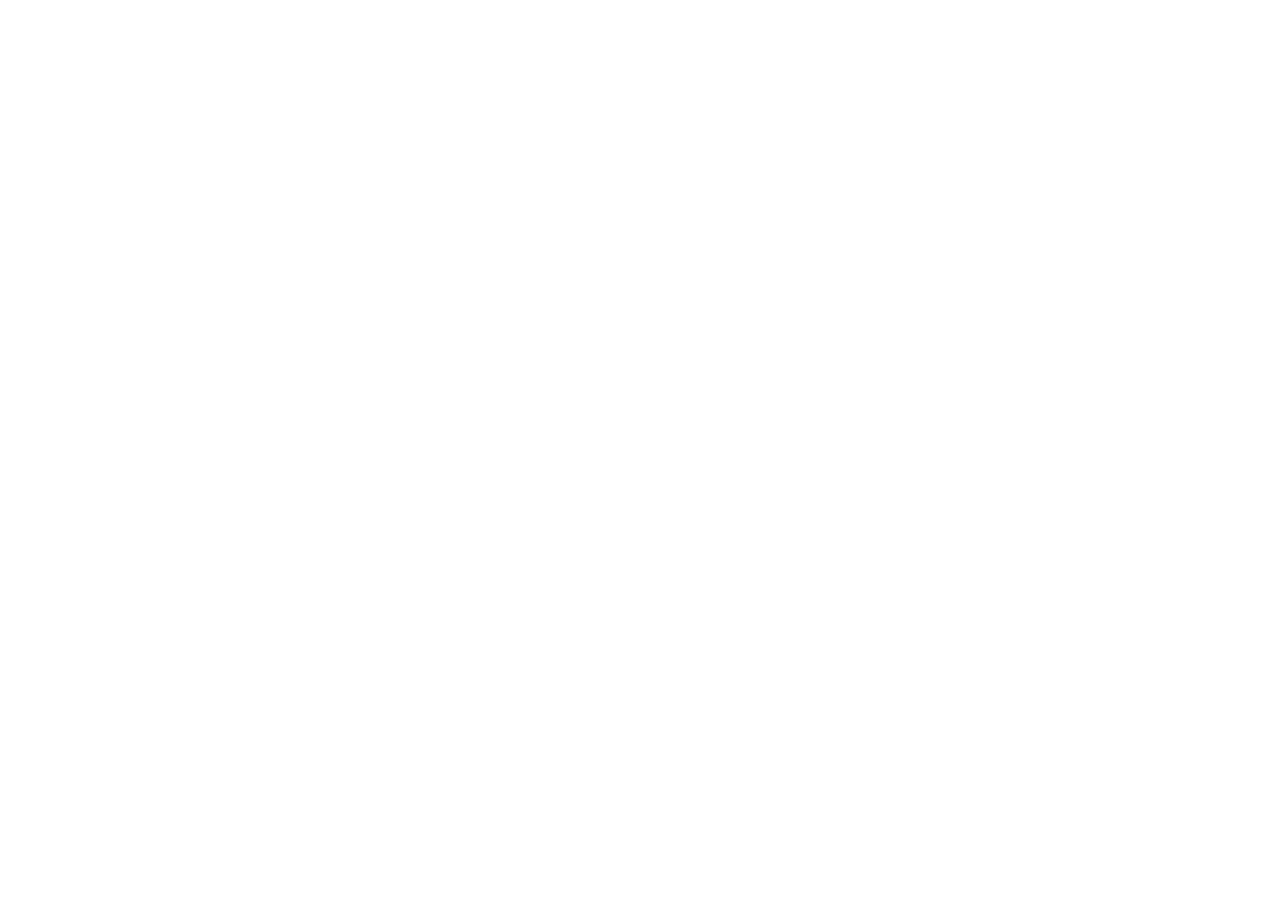
==== index.html @ e08b8655 "첫번째 작업" ====
<!DOCTYPE html>
<html lang="en">

<head>
    <meta charset="UTF-8">
    <meta name="viewport" content="width=device-width, initial-scale=1.0">
    <meta http-equiv="X-UA-Compatible" content="ie=edge">
    <title>Document</title>
</head>

<body>

</body>

</html>
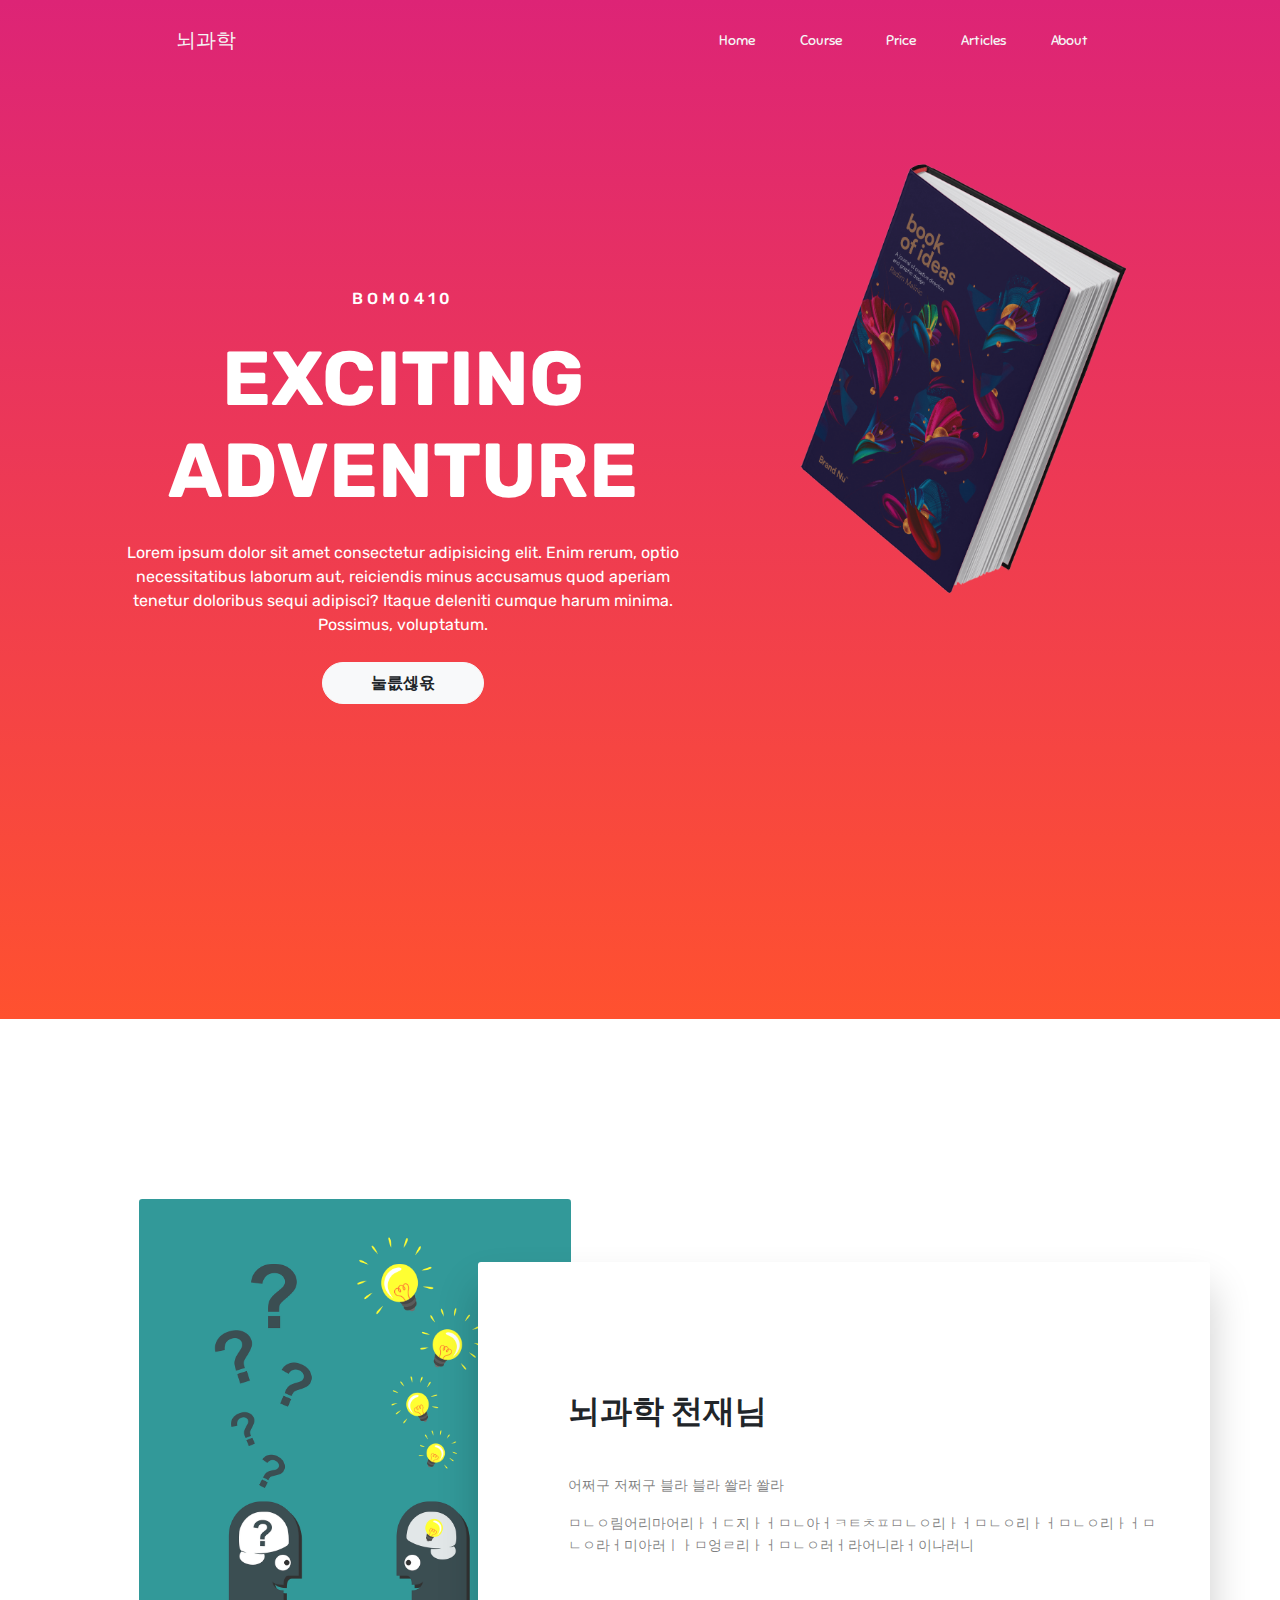
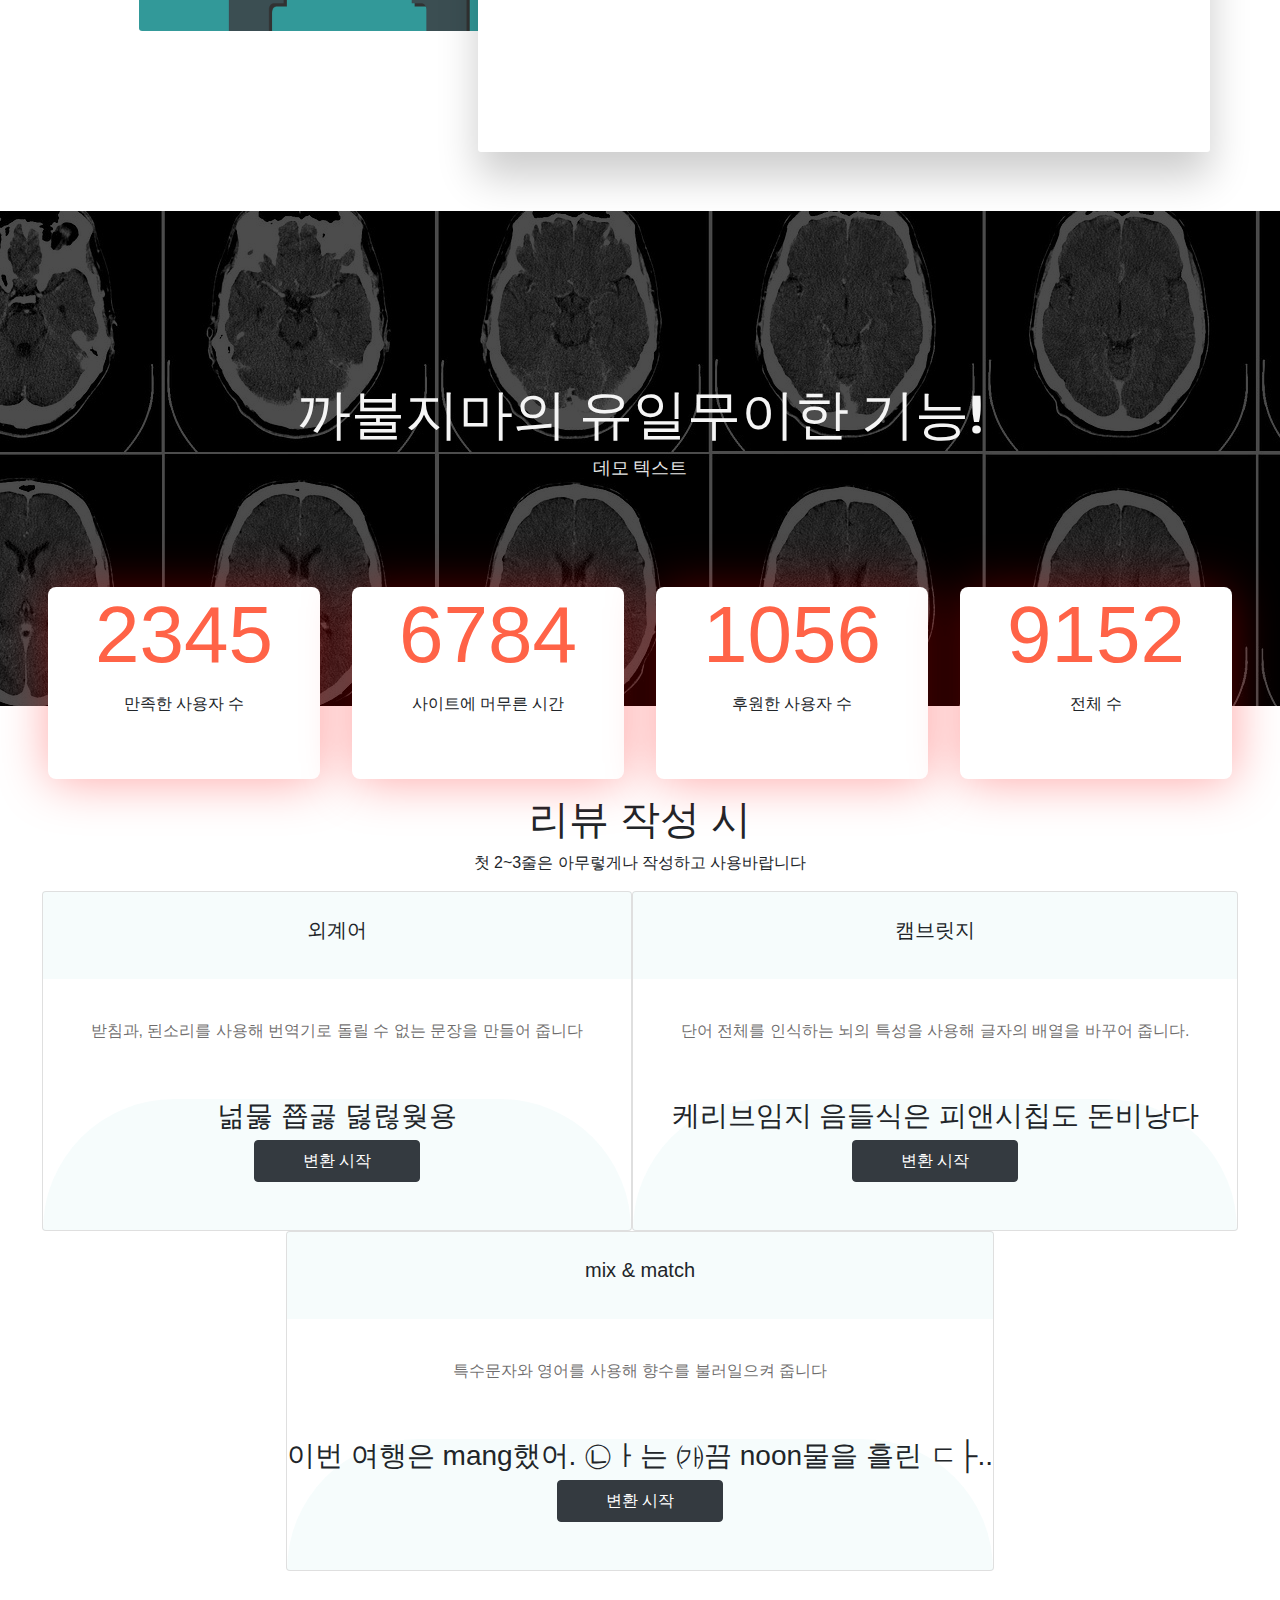
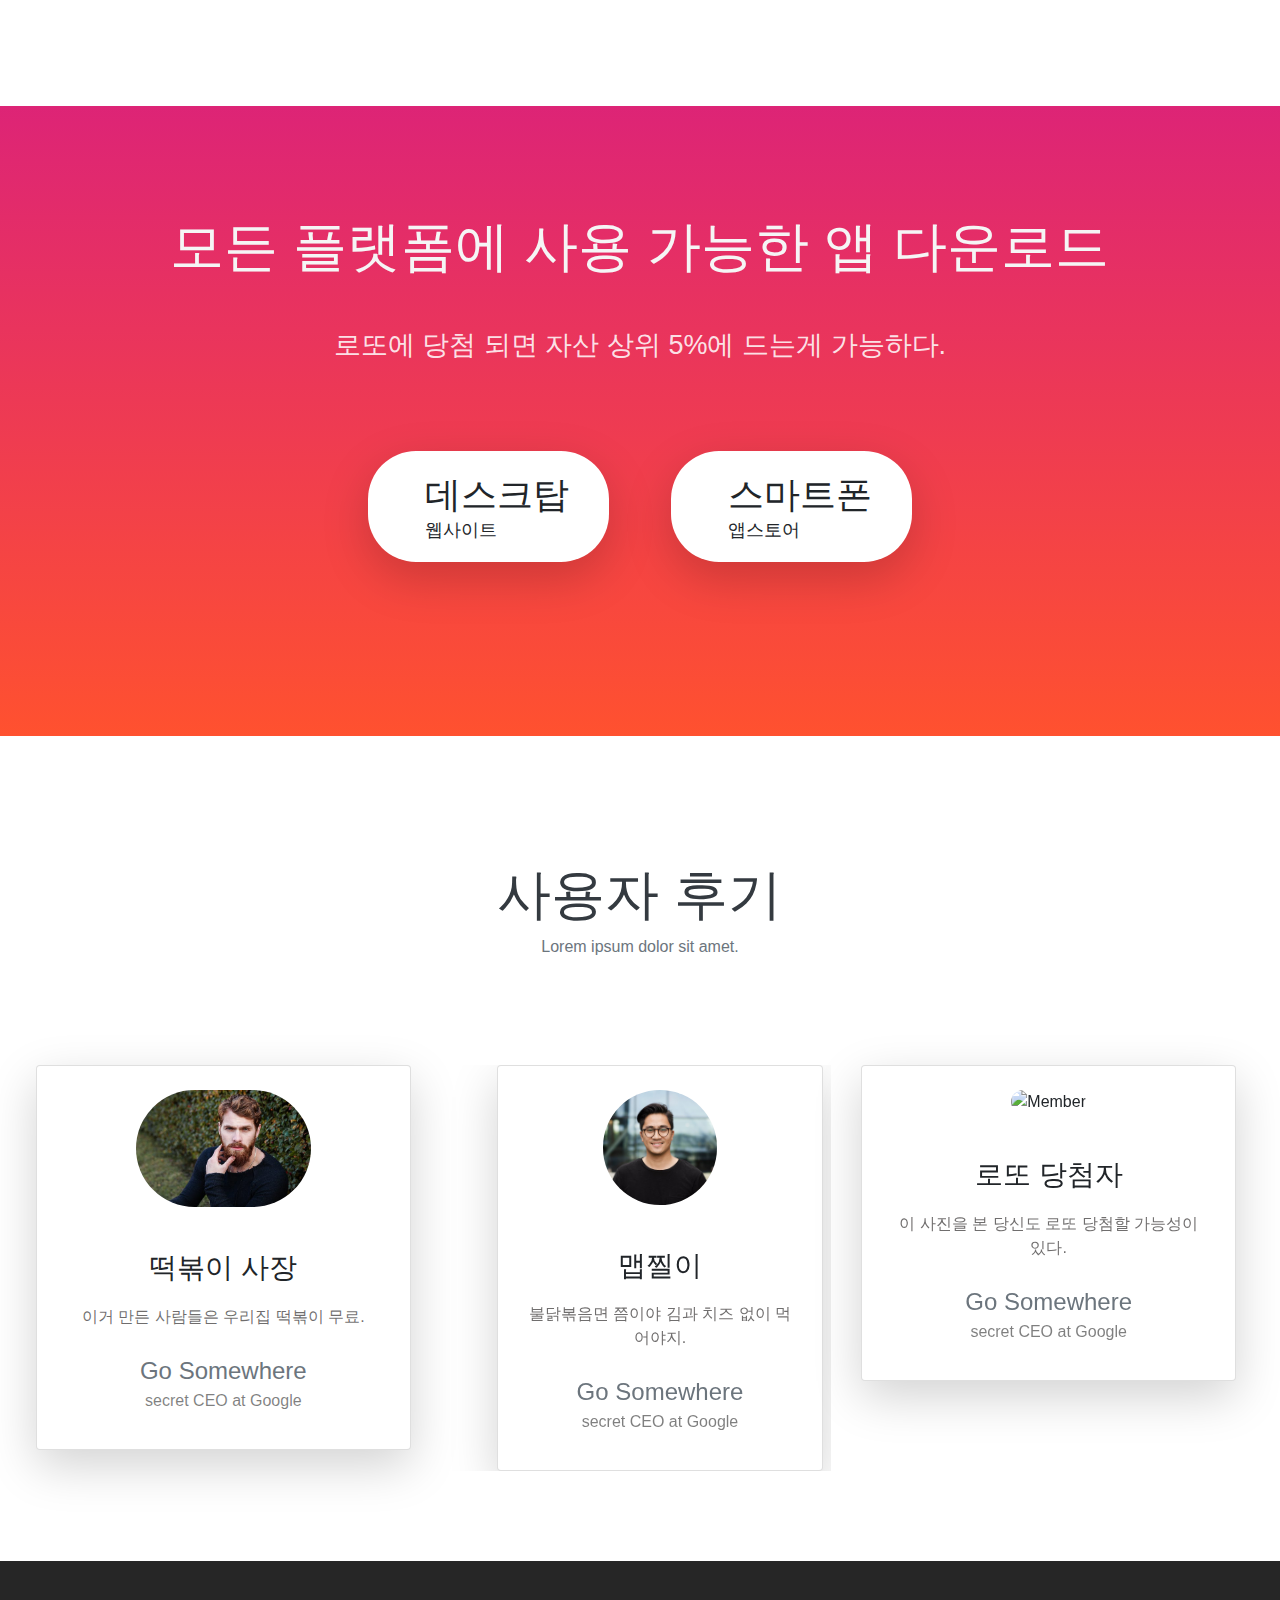
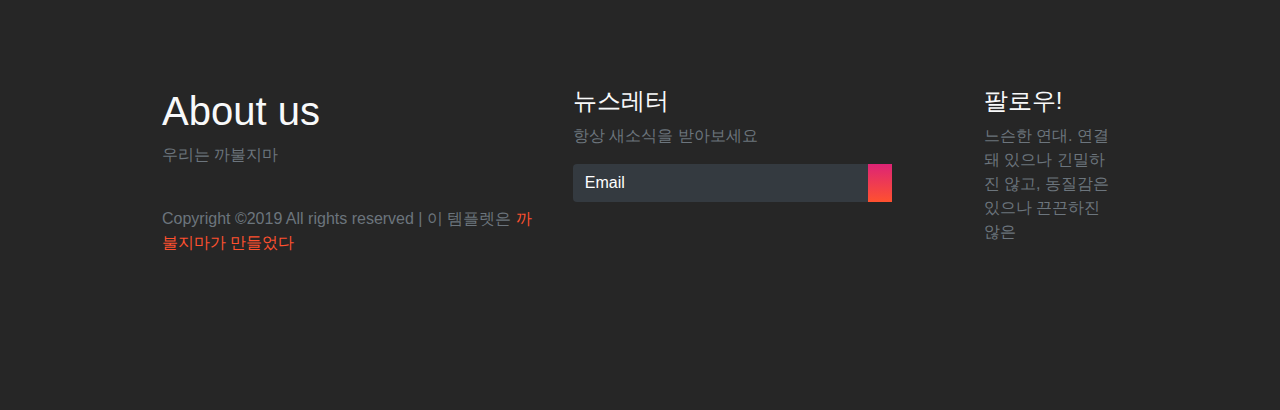
==== commit 1c70990c: "move index file" ====
--- a/index.html
+++ b/index.html
@@ -5,11 +5,363 @@
     <meta charset="UTF-8">
     <meta name="viewport" content="width=device-width, initial-scale=1.0">
     <meta http-equiv="X-UA-Compatible" content="ie=edge">
-    <title>Document</title>
+    <title>뇌과학:neuroscience</title>
+    <link rel="stylesheet" href="https://stackpath.bootstrapcdn.com/bootstrap/4.4.1/css/bootstrap.min.css"
+        integrity="sha384-Vkoo8x4CGsO3+Hhxv8T/Q5PaXtkKtu6ug5TOeNV6gBiFeWPGFN9MuhOf23Q9Ifjh" crossorigin="anonymous">
+    <script src="https://kit.fontawesome.com/0b66aa98dd.js" crossorigin="anonymous"></script>
+    <link rel="stylesheet" href="../css/style.css">
+    <link rel="stylesheet" href="../css/mobile-style.css">
+
+
+
 </head>
 
 <body>
 
+    <header>
+        <div class="container-fluid p-0">
+            <nav class="navbar navbar-expand-lg">
+                <a class="navbar-brand" href="#">
+                    <i class="fas fa-dizzy fa-3x mx-3"></i>
+                    뇌과학</a>
+                <button class="navbar-toggler" type="button" data-toggle="collapse" data-target="#navbarNav"
+                    aria-controls="navbarNav" aria-expanded="false" aria-label="Toggle navigation">
+                    <i class="fas fa-allign-right text-light"></i>
+                </button>
+                <div class="collapse navbar-collapse" id="navbarNav">
+                    <div class="mr-auto"></div>
+                    <ul class="navbar-nav">
+                        <li class="nav-item active">
+                            <a class="nav-link" href="#">Home <span class="sr-only">(current)</span></a>
+                        </li>
+                        <li class="nav-item">
+                            <a class="nav-link" href="#">Course</a>
+                        </li>
+                        <li class="nav-item">
+                            <a class="nav-link" href="#">Price</a>
+                        </li>
+                        <li class="nav-item dropdown">
+                            <div class="dropdown">
+                                <a href="#" class="nav-link">Articles</a>
+                                <div class="dropdown-content">
+                                    <a href="#">English</a>
+                                    <a href="#">한국어</a>
+                                </div>
+                            </div>
+                        </li>
+                        <li class="nav-item">
+                            <a class="nav-link" href="#">About</a>
+                        </li>
+
+                    </ul>
+                </div>
+            </nav>
+
+        </div>
+
+        <div class="container text-center">
+            <div class="row">
+                <div class="col-md-7 col-sm-12">
+                    <h6>BOM0410</h6>
+                    <h1>EXCITING ADVENTURE</h1>
+                    <P>
+                        Lorem ipsum dolor sit amet consectetur adipisicing elit. Enim rerum, optio necessitatibus
+                        laborum aut, reiciendis minus accusamus quod aperiam tenetur doloribus sequi adipisci? Itaque
+                        deleniti cumque harum minima. Possimus, voluptatum.
+                    </P>
+                    <button class="btn btn-light px-5 py-2">눌릆섾욗</button>
+                </div>
+                <div class="col-md-5 col-sm-12 h-25">
+                    <img src="../assets/header-img.png" alt="question" />
+                </div>
+            </div>
+        </div>
+
+    </header>
+    <main>
+        <section class="section-1">
+            <div class="container text-center">
+                <div class="row">
+                    <div class="col-md-6">
+                        <div class="brain">
+                            <img src="../assets/header.png" alt="Brain">
+                        </div>
+                    </div>
+                    <div class="col-md-6">
+                        <div class="panel text-left">
+                            <h1>뇌과학 천재님</h1>
+                            <p class="pt-4">
+                                어쩌구 저쩌구 블라 블라 쏼라 쏼라
+
+                            </p>
+                            <p>
+                                ㅁㄴㅇ림어리마어리ㅏㅓㄷ지ㅏㅓㅁㄴ아ㅓㅋㅌㅊㅍㅁㄴㅇ리ㅏㅓㅁㄴㅇ리ㅏㅓㅁㄴㅇ리ㅏㅓㅁㄴㅇ라ㅓ미아러ㅣㅏㅁ엉ㄹ리ㅏㅓㅁㄴㅇ러ㅓ라어니라ㅓ이나러니
+                            </p>
+                        </div>
+                    </div>
+                </div>
+            </div>
+
+
+        </section>
+
+        <section class="section-2 container-fluid p-0">
+            <div class="cover">
+                <div class="content text-center">
+                    <h1>까불지마의 유일무이한 기능!</h1>
+                    <p>
+                        데모 텍스트
+                    </p>
+                </div>
+            </div>
+            <div class="continaer-fluid text-center">
+                <div class="numbers d-flex flex-md-row flex-wrap justify-content-center">
+                    <div class="rect">
+                        <h1>2345</h1>
+                        <p>만족한 사용자 수</p>
+                    </div>
+                    <div class="rect">
+                        <h1>6784</h1>
+                        <p>사이트에 머무른 시간</p>
+                    </div>
+                    <div class="rect">
+                        <h1>1056</h1>
+                        <p>후원한 사용자 수</p>
+                    </div>
+                    <div class="rect">
+                        <h1>9152</h1>
+                        <p>전체 수</p>
+                    </div>
+                </div>
+            </div>
+
+            <div class="mode text-center">
+                <h1>리뷰 작성 시</h1>
+                <p>첫 2~3줄은 아무렇게나 작성하고 사용바랍니다</p>
+                <div class="cards">
+                    <div class="d-flex flex-row justify-content-center flex-wrap">
+                        <!-- First Card -->
+                        <div class="card">
+                            <div class="card-body">
+                                <div class="title">
+                                    <h5 class="card-title">외계어</h5>
+                                </div>
+                                <p class="card-text">
+                                    받침과, 된소리를 사용해 번역기로 돌릴 수 없는 문장을 만들어 줍니다
+                                </p>
+                                <div class="pricing">
+                                    <h3>넒뭃 쬽곯 덣럲웢용</h3>
+                                    <a href="#" class="btn btn-dark px-5 py-2 mb-5">변환 시작</a>
+                                </div>
+                            </div>
+                        </div>
+
+                        <!-- Second Card -->
+                        <div class="card">
+                            <div class="card-body">
+                                <div class="title">
+                                    <h5 class="card-title">캠브릿지</h5>
+                                </div>
+                                <p class="card-text">
+                                    단어 전체를 인식하는 뇌의 특성을 사용해 글자의 배열을 바꾸어 줍니다.
+                                </p>
+                                <div class="pricing">
+                                    <h3>케리브임지 음들식은 피앤시칩도 돈비낭다 </h3>
+                                    <a href="#" class="btn btn-dark px-5 py-2 mb-5">변환 시작</a>
+                                </div>
+                            </div>
+                        </div>
+
+                        <!-- Third Card -->
+                        <div class="card">
+                            <div class="card-body">
+                                <div class="title">
+                                    <h5 class="card-title">mix & match</h5>
+                                </div>
+                                <p class="card-text">
+                                    특수문자와 영어를 사용해 향수를 불러일으켜 줍니다
+                                </p>
+                                <div class="pricing">
+                                    <h3>이번 여행은 mang했어. ㉡ㅏ는 ㈎+끔 noon물을 흘린 ㄷ├.. </h3>
+                                    <a href="#" class="btn btn-dark px-5 py-2 mb-5">변환 시작</a>
+                                </div>
+                            </div>
+                        </div>
+                    </div>
+                </div>
+            </div>
+
+        </section>
+
+        <section class="section-3 container-fluid p-0 text-center">
+            <div class="row">
+                <div class="col-md-12 col-sm-12">
+                    <h1>모든 플랫폼에 사용 가능한 앱 다운로드</h1>
+                    <p>로또에 당첨 되면 자산 상위 5%에 드는게 가능하다.</p>
+                </div>
+            </div>
+            <div class="platform row">
+                <div class="col-md-6 col-sm-12 text-right">
+                    <div class="desktop shadow-lg">
+                        <div class="d-flex flex-row justify-content-center">
+                            <i class="fas fa-desktop fa-3x py-2 pr-3"></i>
+                            <div class="text text-left">
+                                <h3 class="pt-1 m-0">데스크탑</h3>
+                                <p class="p-0 m-0">웹사이트</p>
+                            </div>
+                        </div>
+                    </div>
+                </div>
+                <div class="col-md-6 col-sm-12 text-left">
+                    <div class="desktop shadow-lg">
+                        <div class="d-flex flex-row justify-content-center">
+                            <i class="fas fa-mobile-alt fa-3x py-2 pr-3"></i>
+                            <div class="text text-left">
+                                <h3 class="pt-1 m-0">스마트폰</h3>
+                                <p class="p-0 m-0">앱스토어</p>
+                            </div>
+                        </div>
+                    </div>
+                </div>
+            </div>
+
+        </section>
+
+        <section class="section-4">
+            <div class="container text-center">
+                <h1 class="text-dark">사용자 후기</h1>
+                <p class="text-secondary">Lorem ipsum dolor sit amet.</p>
+            </div>
+            <div class="team row">
+                <div class="col-md-4 col-12 text-center">
+                    <div class="card mr-2 d-inline-block shadow-lg">
+                        <div class="card-img-top">
+                            <img src="../assets/UI-face-3.jpg" alt="Member" class="img-fluid border-radius p-4">
+                        </div>
+                        <div class="card-body">
+                            <h3 class="card-title">떡볶이 사장</h3>
+                            <p class="card-text">
+                                이거 만든 사람들은 우리집 떡볶이 무료.
+                            </p>
+                            <a href="#" class="text-secondary text-decoration-none">Go Somewhere</a>
+                            <p class="text-black-50">secret CEO at Google</p>
+                        </div>
+                    </div>
+                </div>
+                <div class="col-md-4 col-12">
+                    <!-- Carousel Start -->
+                    <div id="carouselExampleSlidesOnly" class="carousel slide" data-ride="carousel">
+                        <div class="carousel-inner">
+                            <div class="carousel-item active text-center">
+                                <!-- Card 2 -->
+                                <div class="card mr-2 d-inline-block shadow-lg">
+                                    <div class="card-img-top">
+                                        <img src="../assets/UI-face-1.jpg" alt="Member"
+                                            class="img-fluid rounded-circle w-50 p-4">
+                                    </div>
+                                    <div class="card-body">
+                                        <h3 class="card-title">맵찔이</h3>
+                                        <p class="card-text">
+                                            불닭볶음면 쯤이야 김과 치즈 없이 먹어야지.
+                                        </p>
+                                        <a href="#" class="text-secondary text-decoration-none">Go Somewhere</a>
+                                        <p class="text-black-50">secret CEO at Google</p>
+                                    </div>
+                                </div>
+                            </div>
+                            <div class="carousel-item text-center">
+                                <!-- Card 3 -->
+                                <div class="card mr-2 d-inline-block shadow-lg">
+                                    <div class="card-img-top">
+                                        <img src="../assets/UI-face-2.jpg" alt="Member"
+                                            class="img-fluid rounded-circle w-50 p-4">
+                                    </div>
+                                    <div class="card-body">
+                                        <h3 class="card-title">너무 인위적인 티가 나</h3>
+                                        <p class="card-text">
+                                            불닭볶음면 쯤이야 김과 치즈 없이 먹어야지.
+                                        </p>
+                                        <a href="#" class="text-secondary text-decoration-none">Go Somewhere</a>
+                                        <p class="text-black-50">secret CEO at Google</p>
+                                    </div>
+                                </div>
+                            </div>
+                        </div>
+                    </div>
+                </div>
+                <div class="col-md-4 col-12 text-center">
+                    <!-- Card 4 -->
+                    <div class="card mr-2 d-inline-block shadow-lg">
+                        <div class="card-img-top">
+                            <img src="../assets/UI-face-4.jpg" alt="Member" class="img-fluid border-radius p-4">
+                        </div>
+                        <div class="card-body">
+                            <h3 class="card-title">로또 당첨자</h3>
+                            <p class="card-text">
+                                이 사진을 본 당신도 로또 당첨할 가능성이 있다.
+                            </p>
+                            <a href="#" class="text-secondary text-decoration-none">Go Somewhere</a>
+                            <p class="text-black-50">secret CEO at Google</p>
+                        </div>
+                    </div>
+
+
+                </div>
+            </div>
+        </section>
+
+    </main>
+    <footer>
+        <div class="container-fluid p-0">
+            <div class="row text-left">
+                <div class="col-md-5 col-md-5">
+                    <h1 class="text-light">About us</h1>
+                    <p class="text-muted">우리는 까불지마</p>
+                    <p class="pt-4 text-muted">Copyright ©2019 All rights reserved | 이 템플렛은
+                        <span>까불지마가 만들었다</span>
+                    </p>
+                </div>
+                <div class="col-md-5">
+                    <h4 class="text-light">뉴스레터</h4>
+                    <p class="text-muted">항상 새소식을 받아보세요</p>
+                    <form class="form-inline">
+                        <div class="col pl-0">
+                            <div class="input-group pr-5">
+                                <input type="text" class="form-control bg-dark text-white" placeholder="Email">
+                                <div class="input-group-prepend">
+                                    <div class="input-group-text">
+                                        <i class="fas fa-arrow-right"></i>
+                                    </div>
+                                </div>
+                            </div>
+                        </div>
+                    </form>
+                </div>
+                <div class="col-md-2 col-sm-12">
+
+                    <h4 class="text-light">팔로우!</h4>
+                    <p class="text-muted">느슨한 연대. 연결 돼 있으나 긴밀하진 않고, 동질감은 있으나 끈끈하진 않은</p>
+                    <div class="column">
+                        <i class="fab fa-facebook-f"></i>
+                        <i class="fab fa-instagram"></i>
+                        <i class="fab fa-twitter"></i>
+                        <i class="fab fa-youtube"></i>
+                    </div>
+                </div>
+            </div>
+        </div>
+
+    </footer>
+    <script src="https://cdnjs.cloudflare.com/ajax/libs/jquery/3.4.1/jquery.min.js"
+        integrity="sha256-CSXorXvZcTkaix6Yvo6HppcZGetbYMGWSFlBw8HfCJo=" crossorigin="anonymous"></script>
+    <script src="https://cdn.jsdelivr.net/npm/popper.js@1.16.0/dist/umd/popper.min.js"
+        integrity="sha384-Q6E9RHvbIyZFJoft+2mJbHaEWldlvI9IOYy5n3zV9zzTtmI3UksdQRVvoxMfooAo" crossorigin="anonymous">
+    </script>
+    <script src="https://stackpath.bootstrapcdn.com/bootstrap/4.4.1/js/bootstrap.min.js"
+        integrity="sha384-wfSDF2E50Y2D1uUdj0O3uMBJnjuUD4Ih7YwaYd1iqfktj0Uod8GCExl3Og8ifwB6" crossorigin="anonymous">
+    </script>
+
 </body>
 
 </html>--- a/css/style.css
+++ b/css/style.css
@@ -0,0 +1,360 @@
+/* Google Font */
+@import url('https://fonts.googleapis.com/css?family=Acme|Lobster|Patua+One|Rubik|Sniglet&display=swap');
+
+* {
+    box-sizing: border-box;
+}
+
+header,
+section {
+    overflow-x: hidden;
+}
+
+:root {
+    --Snigle-font: "Sniglet", cursive;
+    --Rubik: "Rubik", cursive;
+    --Patua: "Patua One", cursive;
+    --Lobster: "Lobser", cursive;
+    --light-black: #2e2c2caf;
+    --bggradient: linear-gradient(to bottom,
+            #dd2476, #ff512f);
+    --light-gray: rgba(255, 255, 255, 0.87);
+}
+
+header a {
+    font-family: var(--Snigle-font);
+    font-size: 0.9em;
+    color: whitesmoke;
+}
+
+header {
+    background: #dd2476;
+    background: var(--bggradient);
+}
+
+.dropdown-content {
+    display: none;
+    position: absolute;
+    background: white;
+    min-width: 160px;
+    box-shadow: 0px 2px 15px 0px rgba(0, 0, 0, 0.2);
+    z-index: 1;
+}
+
+.dropdown-content a {
+    color: black;
+    padding: 12px 16px;
+    text-decoration: none;
+    display: block;
+}
+
+.dropdown-content a:hover {
+    background: #ddd;
+}
+
+.dropdown:hover .dropdown-content {
+    display: block;
+}
+
+header .nav-item:last-child {
+    padding-right: 10.5em;
+}
+
+
+header .nav-item {
+    padding: 0.9em;
+}
+
+header .navbar-brand {
+    padding-left: 8rem;
+}
+
+header .nav-link:hover {
+    color: black;
+}
+
+header .row .col-md-5 {
+    padding: 4.2vmin 1vmin;
+}
+
+header .row .col-md-7 {
+    padding: 22vmin 1vmin;
+    padding-bottom: 35vmin;
+    font-family: var(--Rubik);
+    color: white;
+}
+
+header .row .col-md-5 img {
+    width: 90%;
+}
+
+header .container .col-md-7 h6 {
+    padding: 1vmin;
+    letter-spacing: 4px;
+}
+
+header .container .col-md-7 h1 {
+    font-size: 8.5vmin;
+    font-weight: bold;
+    padding: 0.1em 0em;
+}
+
+header .container .col-md-7 p {
+    padding: 1vmin 5vmin;
+}
+
+header .container .col-md-7 button {
+    border-radius: 30px;
+    font-weight: bold;
+}
+
+/* section 1 */
+
+.section-1 {
+    padding: 20vmin 0;
+}
+
+.section-1 .row .col-md-6 .brain img {
+    opacity: 0.8;
+    width: 80%;
+    border-radius: 0.2em;
+}
+
+.section-1 .row .col-md-6:last-child {
+    position: relative;
+}
+
+.section-1 .row .col-md-6 .panel {
+    position: absolute;
+    top: 7vmin;
+    left: -18vmin;
+    background: white;
+    border-radius: 3px;
+    text-align: left;
+    padding: 13vmin 5vmin 20vmin 10vmin;
+    box-shadow: 0px 25px 42px rgba(0, 0, 0, 0.2);
+    font-family: var(--Rubik);
+    z-index: 1;
+}
+
+.section-1 .row .col-md-6 .panel h1 {
+    font-weight: bold;
+    padding: 0.4em 0;
+    font-size: 2em;
+}
+
+.section-1 .row .col-md-6 .panel p {
+    font-size: 0.9em;
+    color: rgba(0, 0, 0, 0.5);
+}
+
+/* section 2 */
+
+.cover {
+    width: 100%;
+    height: 55vmin;
+    background: url('../assets/brain-scan.jpg');
+    background-position: -24rem -19rem;
+    background-size: 150%;
+    position: relative;
+}
+
+.cover .content {
+    background: rgba(0, 0, 0, 0.7);
+    height: 100%;
+    width: 100%;
+    padding-top: 19vmin;
+}
+
+.cover .content>h1 {
+    font-family: var(--Patua);
+    font-size: 6vmin;
+    color: whitesmoke;
+}
+
+.cover .content>p {
+    font-family: var(--Rubik);
+    font-size: 2vmin;
+    color: #e5e5e5;
+}
+
+.numbers .rect {
+    position: relative;
+    z-index: 1;
+    background: white;
+    width: 17rem;
+    height: 12rem;
+    margin: 1rem;
+    border-radius: .5em;
+    box-shadow: 1px 2px 50px 0px rgba(255, 0, 0, 0.349);
+}
+
+.numbers {
+    margin-top: -15vmin;
+}
+
+.numbers .rect h1 {
+    font-size: 5rem;
+    color: tomato;
+}
+
+.numbers .rect p {
+    font-family: var(--Patua);
+}
+
+.purchase>h1 {
+    padding-top: 15vmin;
+    padding-bottom: 0.1em;
+    font-family: var(--Lobster);
+}
+
+.purchase>p {
+    color: var(--light-black);
+    font-size: 3vmin;
+    padding-bottom: 10vmin;
+}
+
+.purchase .cards .card {
+    width: 22rem;
+    margin: 3vmin;
+}
+
+.cards div {
+    padding: 0;
+    margin: 0;
+}
+
+.cards .title {
+    background: rgba(208, 241, 241, 0.199);
+    padding: 1.4em 2.5rem;
+    font-size: 2vmin;
+}
+
+.card .card-text {
+    padding: 2.5rem 3rem;
+    color: var(--light-black);
+}
+
+.card-body .pricing {
+    background: rgba(208, 241, 241, 0.199);
+    border-top-right-radius: 170px;
+    border-top-left-radius: 170px;
+}
+
+.card-body .pricing>h1 {
+    font-size: 10vmin;
+    padding: 1em 0.5em;
+}
+
+/* section 3 */
+
+.section-3 {
+    height: 70vmin;
+    margin-top: 15vmin;
+    background: var(--bggradient);
+}
+
+.section-3 .col-md-12>h1 {
+    padding: 2em 0 0.5em 0;
+    color: whitesmoke;
+    font-size: 6vmin;
+}
+
+.section-3 .col-md-12>p {
+    padding: 0.4em;
+    padding-bottom: 2em;
+    color: var(--light-gray);
+    font-size: 3vmin;
+}
+
+.section-3 .desktop {
+    background: white;
+    display: inline-block;
+    border-radius: 3em;
+    padding: 2vmin 4.5vmin;
+    margin: 1em;
+}
+
+.section-3 .desktop h3 {
+    font-size: 4vmin;
+}
+
+.section-3 .desktop p {
+    font-size: 2vmin;
+}
+
+/* section 4 */
+
+.section-4 .container h1 {
+    font-size: 6vmin;
+    padding-top: 14vmin;
+}
+
+.section-4 .team {
+    padding: 10vmin 4vmin;
+}
+
+.section-4 card {
+    width: 22rem;
+    margin-top: 10vmin;
+}
+
+.section-4 .card .card-text {
+    padding: 0.5em;
+}
+
+.section-4 .card .card-body>a {
+    font-size: 1.5em;
+}
+
+.section-4 .carousel-item {
+    padding-left: 3rem;
+}
+
+.border-radius {
+    border-radius: 340px;
+    width: 60%
+}
+
+/* Footer */
+
+footer {
+    background: rgba(0, 0, 0, 0.85);
+    overflow-x: hidden;
+    padding: 14vmin 18vmin;
+}
+
+footer p>span {
+    color: #ff512f;
+}
+
+footer input {
+    border: none !important;
+}
+
+footer input::placeholder {
+    color: white !important;
+}
+
+footer .input-group .input-group-text {
+    background: var(--bggradient);
+    border: none;
+}
+
+footer .column i {
+    color: #dd2476;
+}
+
+footer .column i+i {
+    padding: 0 0.5em;
+}
+
+/* Sticky class */
+.sticky {
+    position: fixed;
+    top: 0;
+    width: 100%;
+    background: rgba(0, 0, 0, 0.815);
+    z-index: 9999;
+    transition: all 1.5s ease:
+}--- a/css/mobile-style.css
+++ b/css/mobile-style.css
@@ -0,0 +1,71 @@
+@media only screen and (max-width: 768px) {
+    header .navbard-brand {
+        padding-left: 1rem;
+    }
+
+    .section-1 .row .col-md-6 .panel {
+        position: initial;
+        width: initial;
+        height: initial;
+    }
+
+    .section-2 .cover {
+        background-position: -25vmin -10vmin;
+    }
+
+    .numbers .rect {
+        width: 10rem;
+        height: 8rem;
+    }
+
+    .numbers .rect h1 {
+        font-size: 2rem;
+    }
+
+    .section-3 {
+        height: inherit;
+        padding: 10vmin !important;
+    }
+
+    .section-3 .row h1 {
+        padding: 6vmin 4vmin;
+    }
+
+    .section-3 .row .col-md-6 {
+        text-align: center !important;
+    }
+
+    .section-3 .desktop i {
+        font-size: 8vmin;
+    }
+
+    .section-4 .carousel-item {
+        padding-left: 0.6rem;
+    }
+
+    .section-4 .team {
+        display: flex;
+        flex-direction: column;
+        align-content: center;
+    }
+
+    .section-4 .carousel-inner {
+        width: 24rem;
+    }
+}
+
+@media only screen and (max-width: 425px) {
+    footer .row .col-md-2 {
+        margin-top: 8vmin;
+    }
+}
+
+@media only screen and (max-width:320px) {
+    .section-4 .card {
+        width: 18rem;
+    }
+
+    .section-4 .carousel-inner {
+        margin-left: -14vmin;
+    }
+}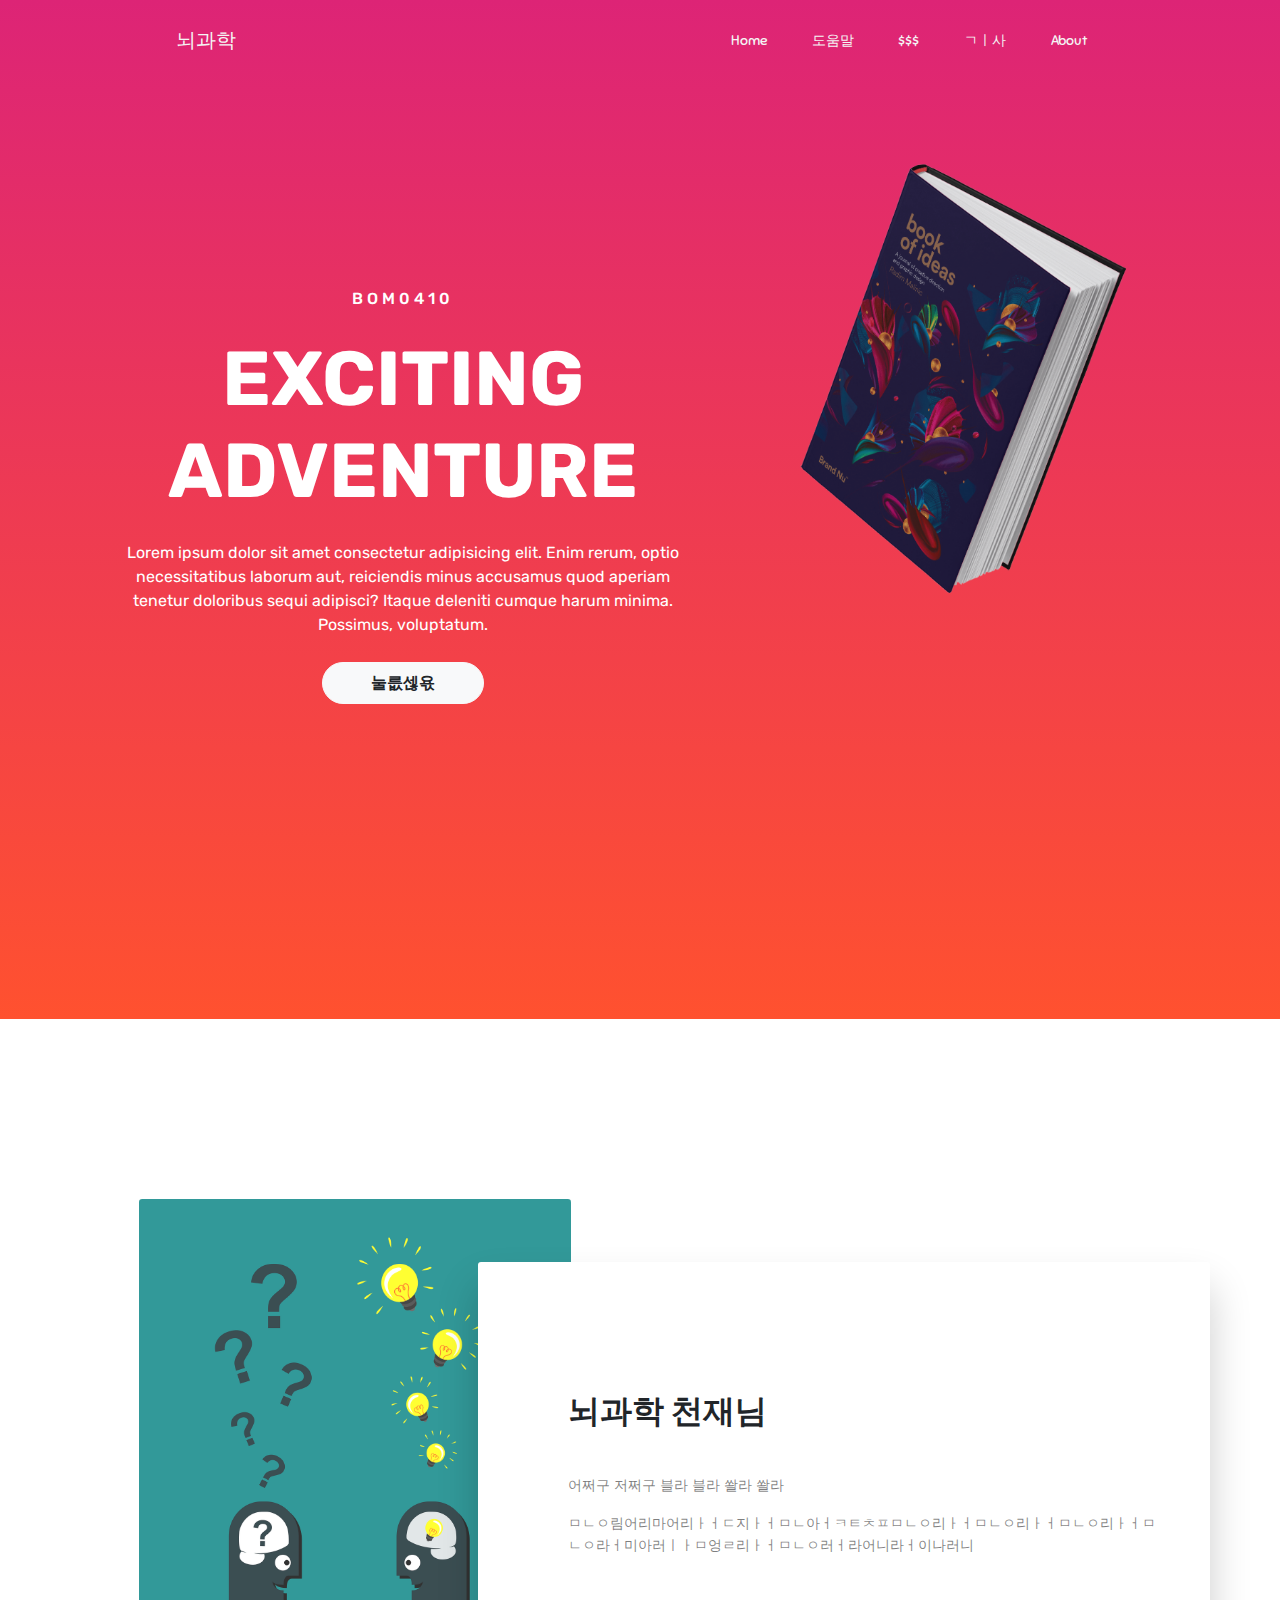
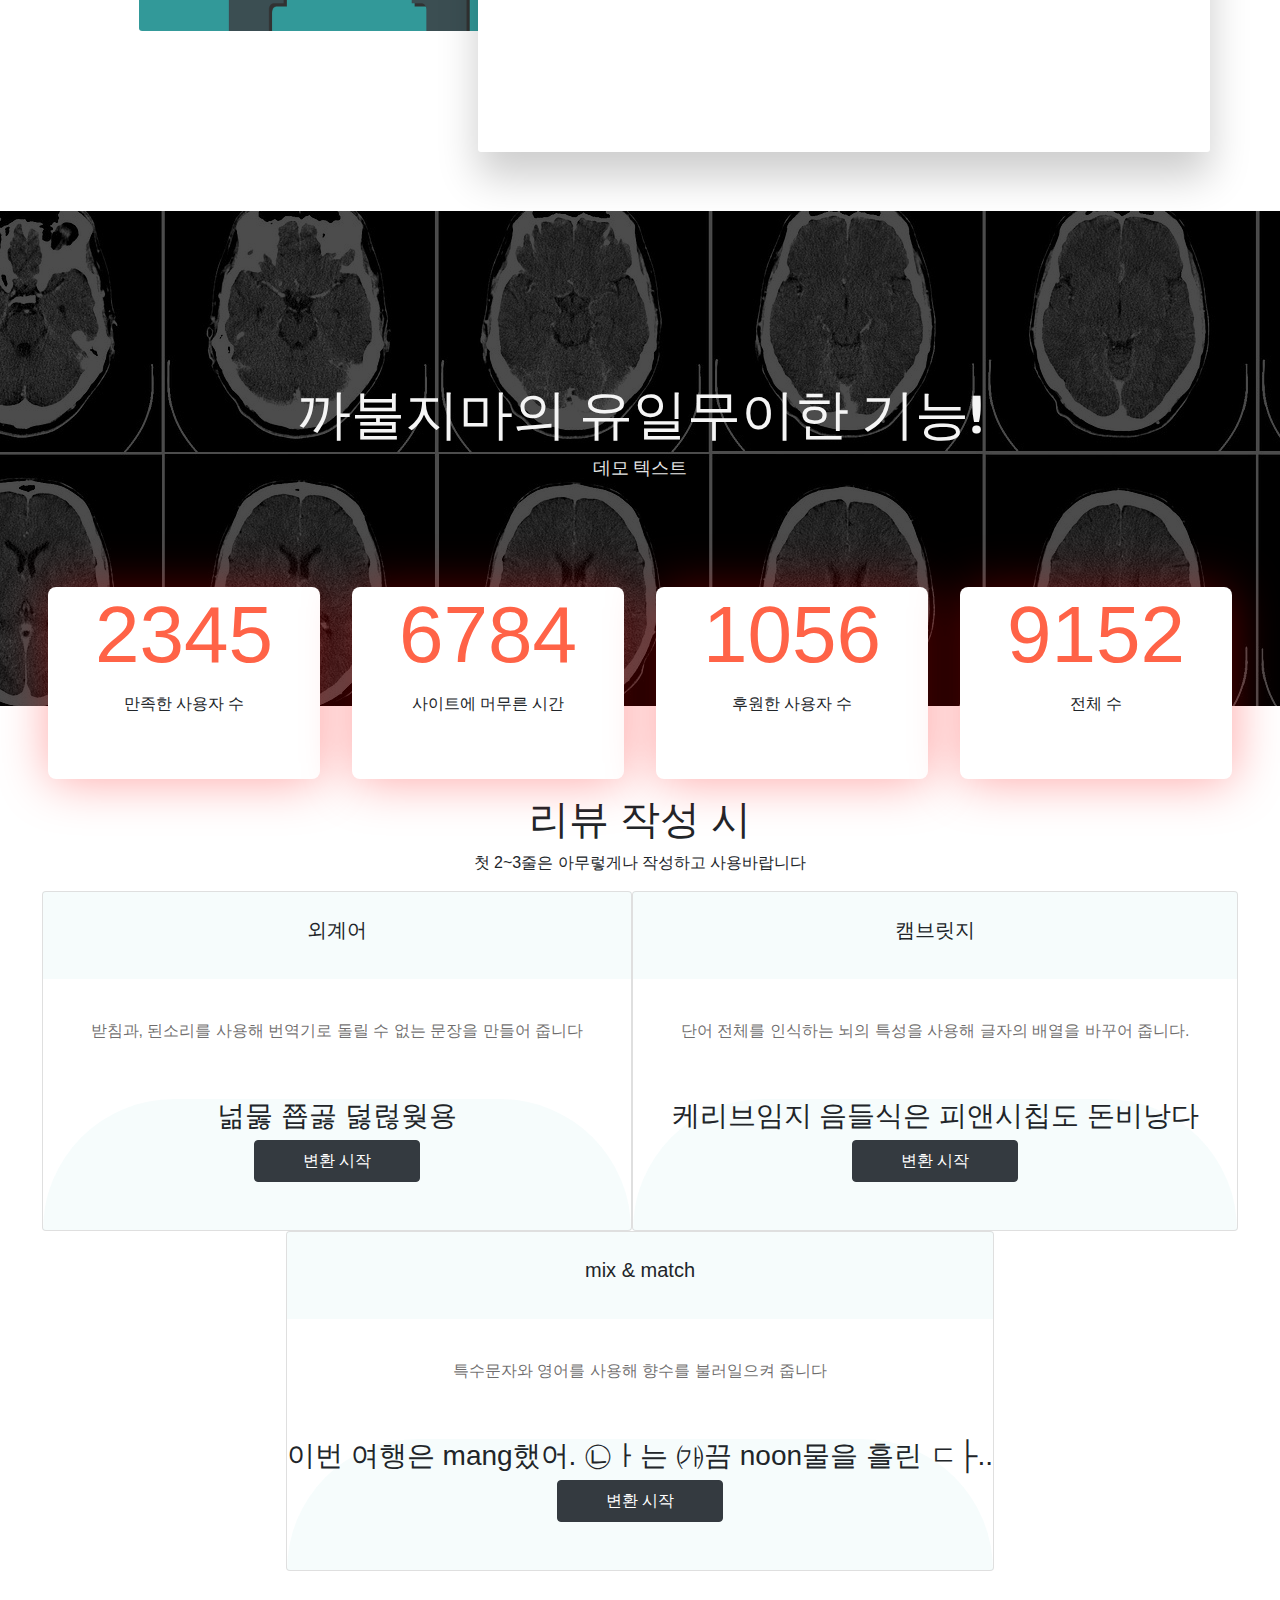
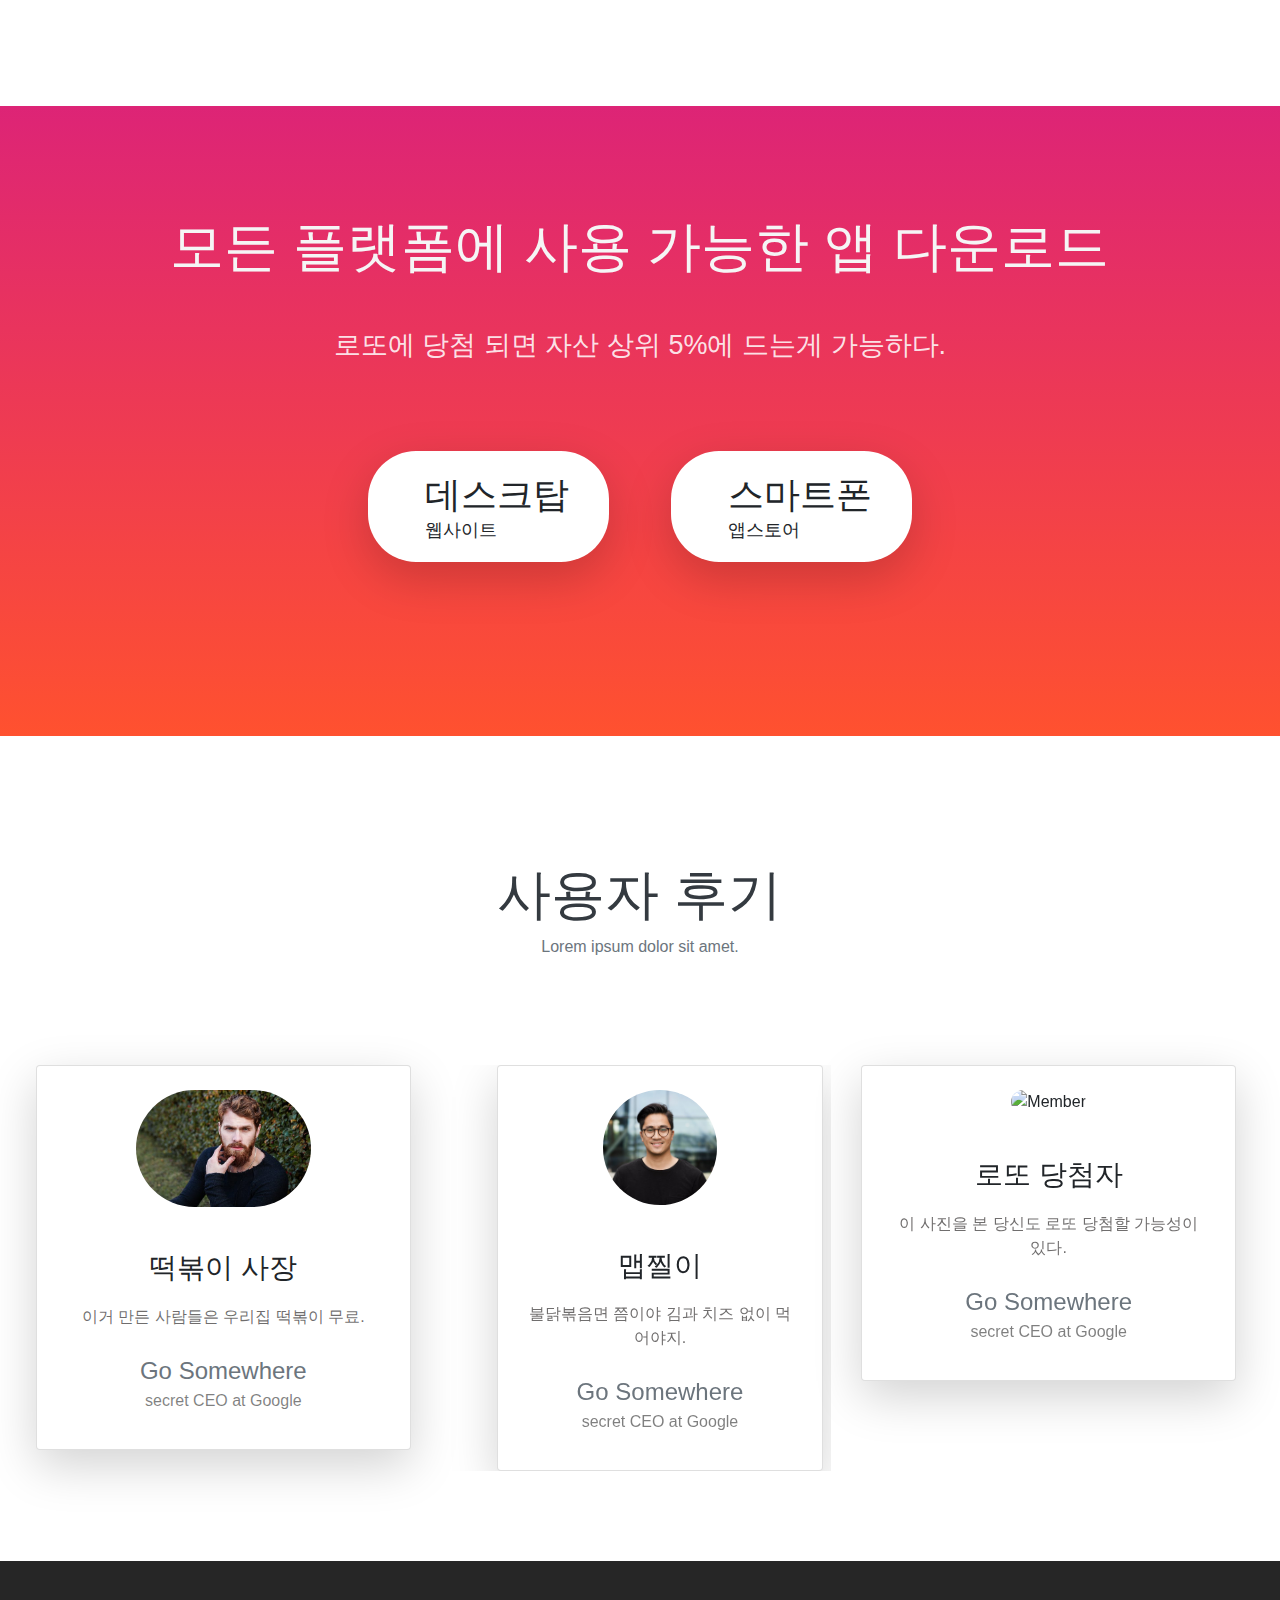
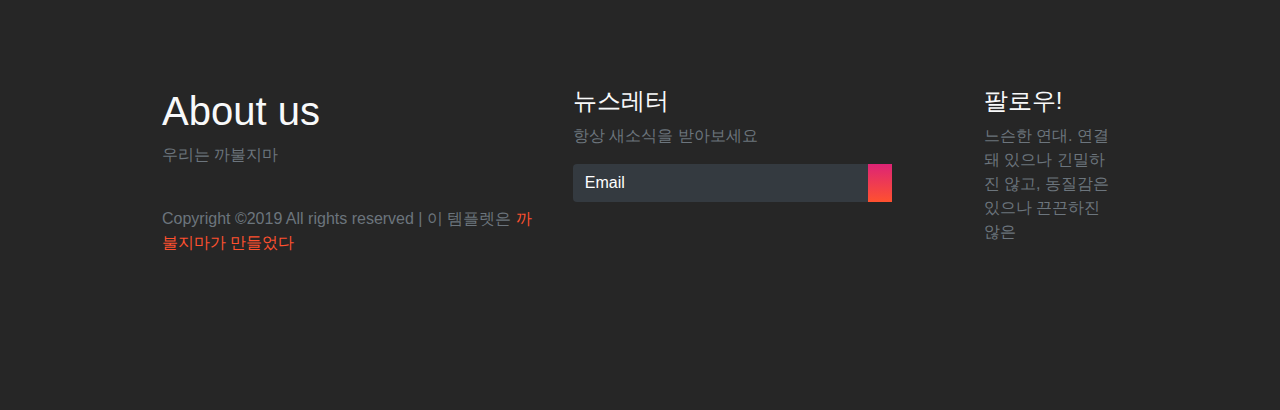
==== commit 00626635: "menu name change" ====
--- a/index.html
+++ b/index.html
@@ -9,8 +9,8 @@
     <link rel="stylesheet" href="https://stackpath.bootstrapcdn.com/bootstrap/4.4.1/css/bootstrap.min.css"
         integrity="sha384-Vkoo8x4CGsO3+Hhxv8T/Q5PaXtkKtu6ug5TOeNV6gBiFeWPGFN9MuhOf23Q9Ifjh" crossorigin="anonymous">
     <script src="https://kit.fontawesome.com/0b66aa98dd.js" crossorigin="anonymous"></script>
-    <link rel="stylesheet" href="../css/style.css">
-    <link rel="stylesheet" href="../css/mobile-style.css">
+    <link rel="stylesheet" href="/css/style.css">
+    <link rel="stylesheet" href="/css/mobile-style.css">
 
 
 
@@ -35,14 +35,14 @@
                             <a class="nav-link" href="#">Home <span class="sr-only">(current)</span></a>
                         </li>
                         <li class="nav-item">
-                            <a class="nav-link" href="#">Course</a>
+                            <a class="nav-link" href="#">도움말</a>
                         </li>
                         <li class="nav-item">
-                            <a class="nav-link" href="#">Price</a>
+                            <a class="nav-link" href="#">$$$</a>
                         </li>
                         <li class="nav-item dropdown">
                             <div class="dropdown">
-                                <a href="#" class="nav-link">Articles</a>
+                                <a href="#" class="nav-link">ㄱㅣ사</a>
                                 <div class="dropdown-content">
                                     <a href="#">English</a>
                                     <a href="#">한국어</a>
@@ -72,7 +72,7 @@
                     <button class="btn btn-light px-5 py-2">눌릆섾욗</button>
                 </div>
                 <div class="col-md-5 col-sm-12 h-25">
-                    <img src="../assets/header-img.png" alt="question" />
+                    <img src="/assets/header-img.png" alt="question" />
                 </div>
             </div>
         </div>
@@ -84,7 +84,7 @@
                 <div class="row">
                     <div class="col-md-6">
                         <div class="brain">
-                            <img src="../assets/header.png" alt="Brain">
+                            <img src="/assets/header.png" alt="Brain">
                         </div>
                     </div>
                     <div class="col-md-6">
@@ -237,7 +237,7 @@
                 <div class="col-md-4 col-12 text-center">
                     <div class="card mr-2 d-inline-block shadow-lg">
                         <div class="card-img-top">
-                            <img src="../assets/UI-face-3.jpg" alt="Member" class="img-fluid border-radius p-4">
+                            <img src="/assets/UI-face-3.jpg" alt="Member" class="img-fluid border-radius p-4">
                         </div>
                         <div class="card-body">
                             <h3 class="card-title">떡볶이 사장</h3>
@@ -257,7 +257,7 @@
                                 <!-- Card 2 -->
                                 <div class="card mr-2 d-inline-block shadow-lg">
                                     <div class="card-img-top">
-                                        <img src="../assets/UI-face-1.jpg" alt="Member"
+                                        <img src="/assets/UI-face-1.jpg" alt="Member"
                                             class="img-fluid rounded-circle w-50 p-4">
                                     </div>
                                     <div class="card-body">
@@ -274,7 +274,7 @@
                                 <!-- Card 3 -->
                                 <div class="card mr-2 d-inline-block shadow-lg">
                                     <div class="card-img-top">
-                                        <img src="../assets/UI-face-2.jpg" alt="Member"
+                                        <img src="/assets/UI-face-2.jpg" alt="Member"
                                             class="img-fluid rounded-circle w-50 p-4">
                                     </div>
                                     <div class="card-body">
@@ -294,7 +294,7 @@
                     <!-- Card 4 -->
                     <div class="card mr-2 d-inline-block shadow-lg">
                         <div class="card-img-top">
-                            <img src="../assets/UI-face-4.jpg" alt="Member" class="img-fluid border-radius p-4">
+                            <img src=/assets/UI-face-4.jpg" alt="Member" class="img-fluid border-radius p-4">
                         </div>
                         <div class="card-body">
                             <h3 class="card-title">로또 당첨자</h3>
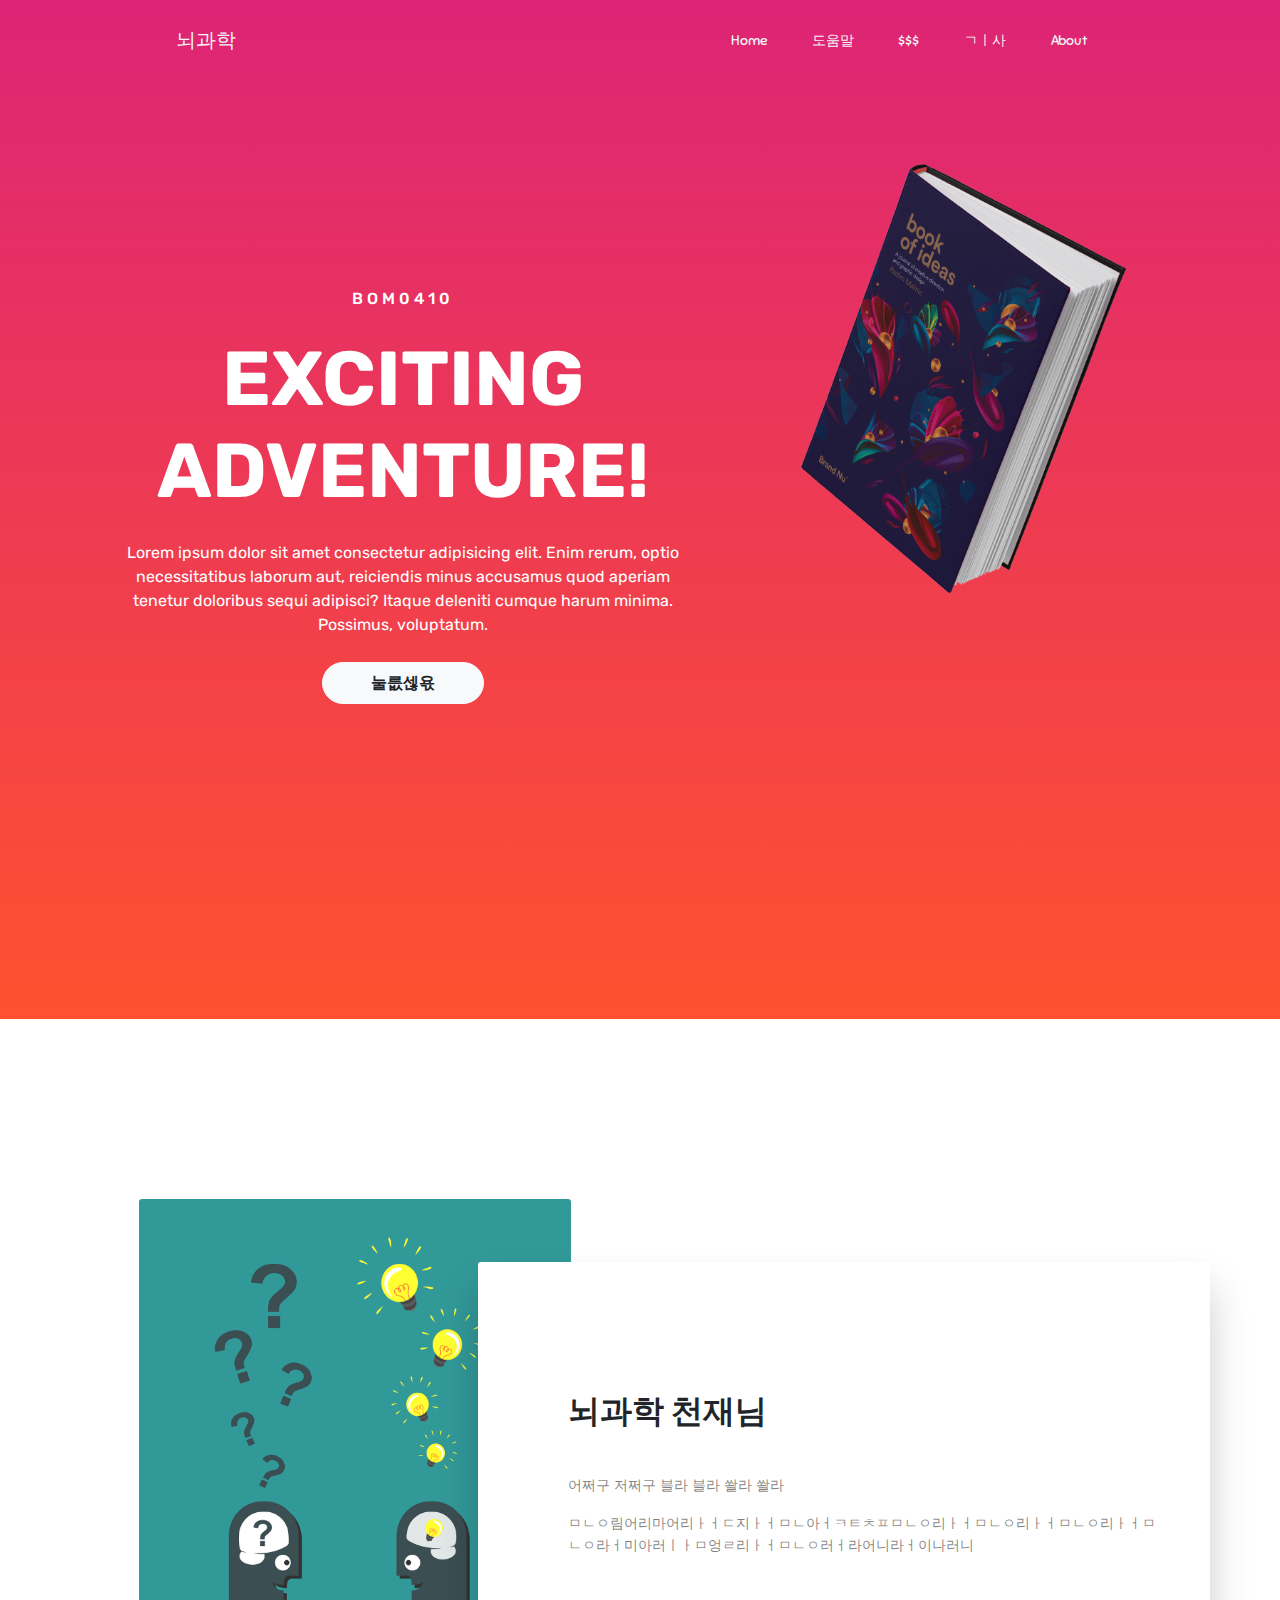
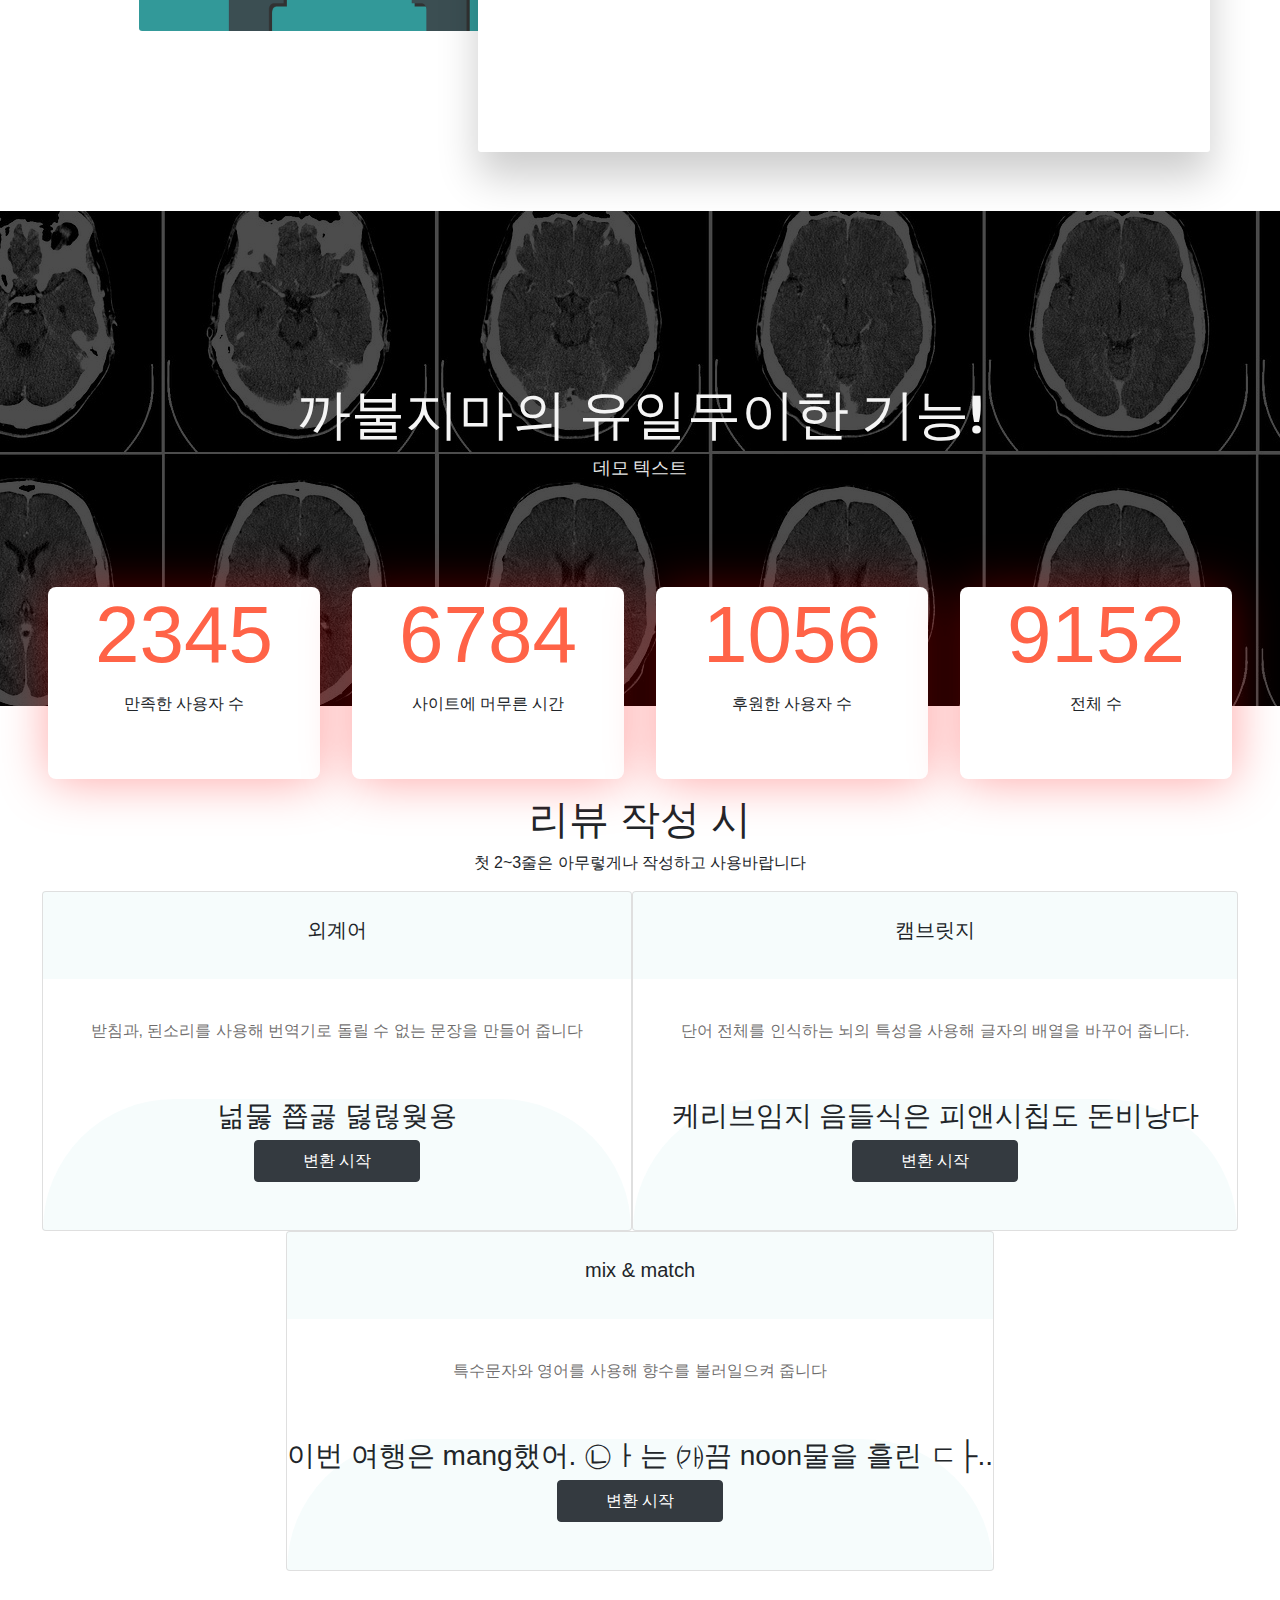
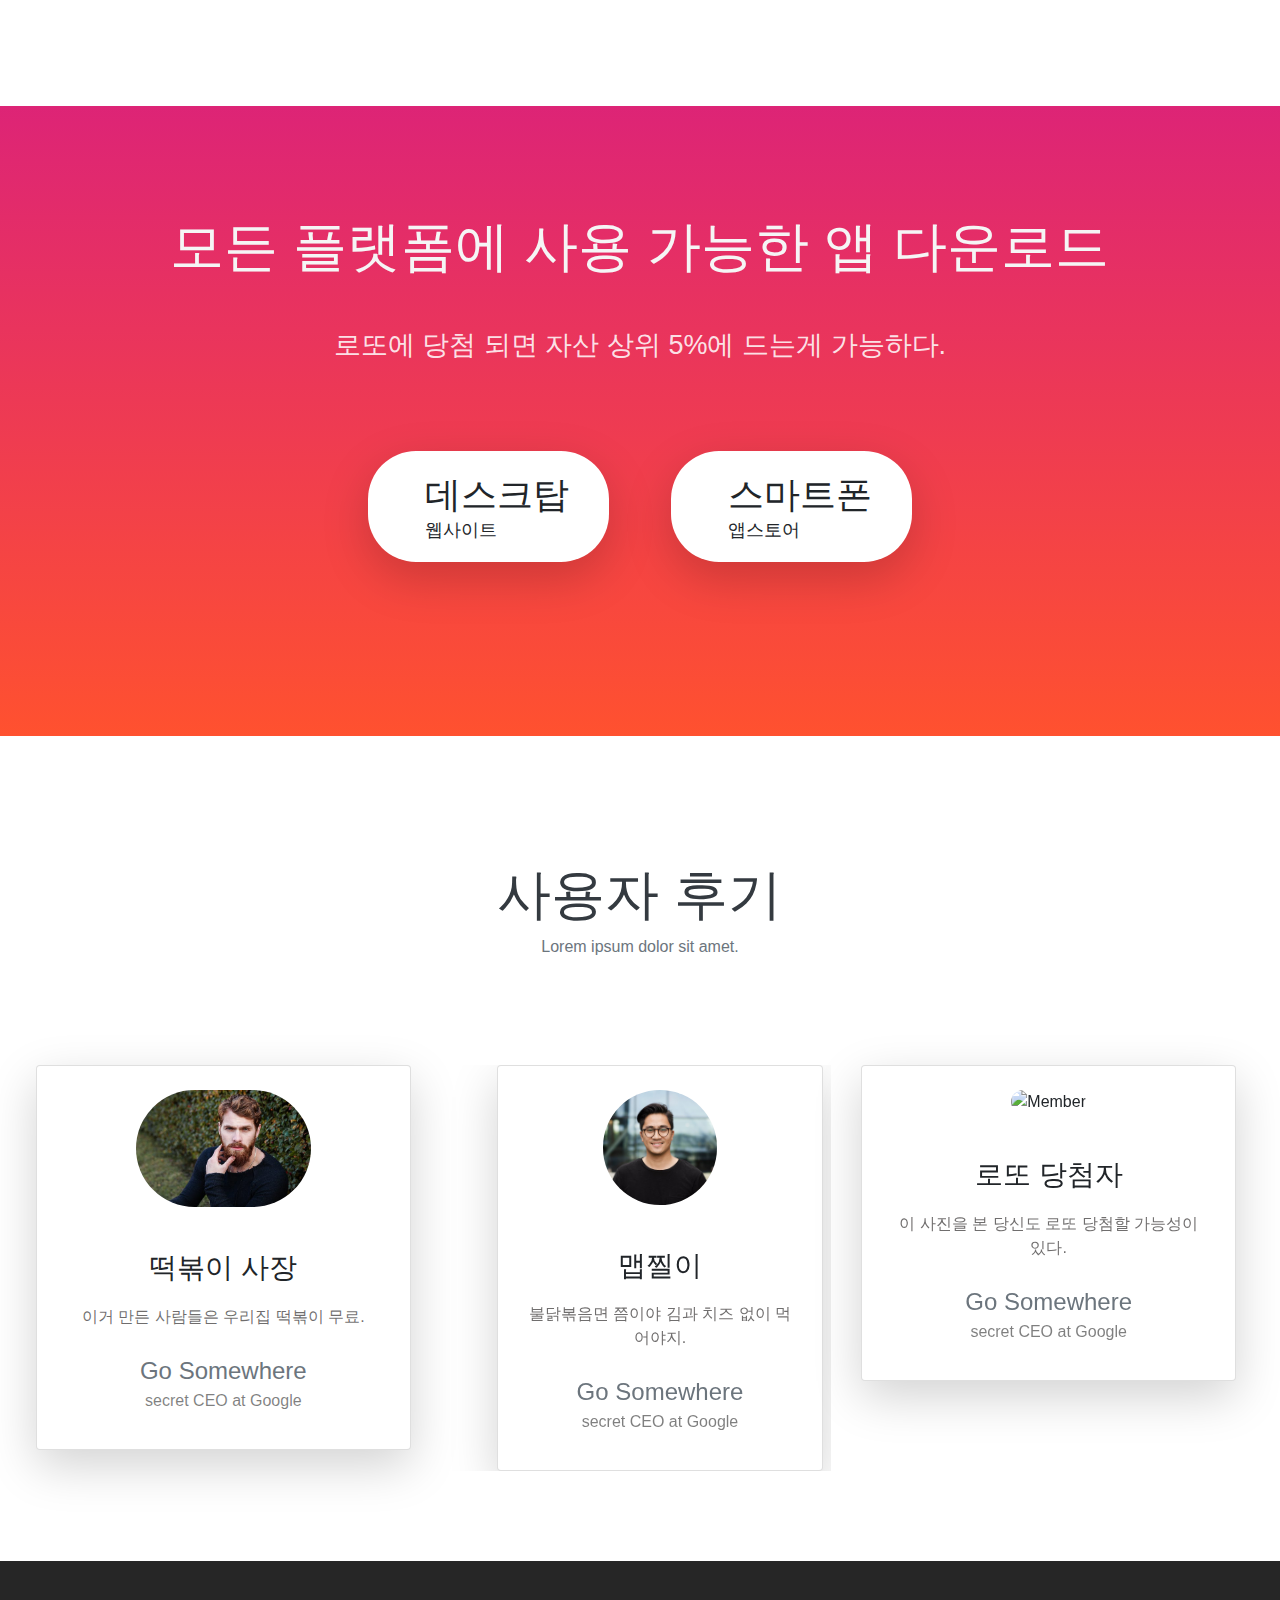
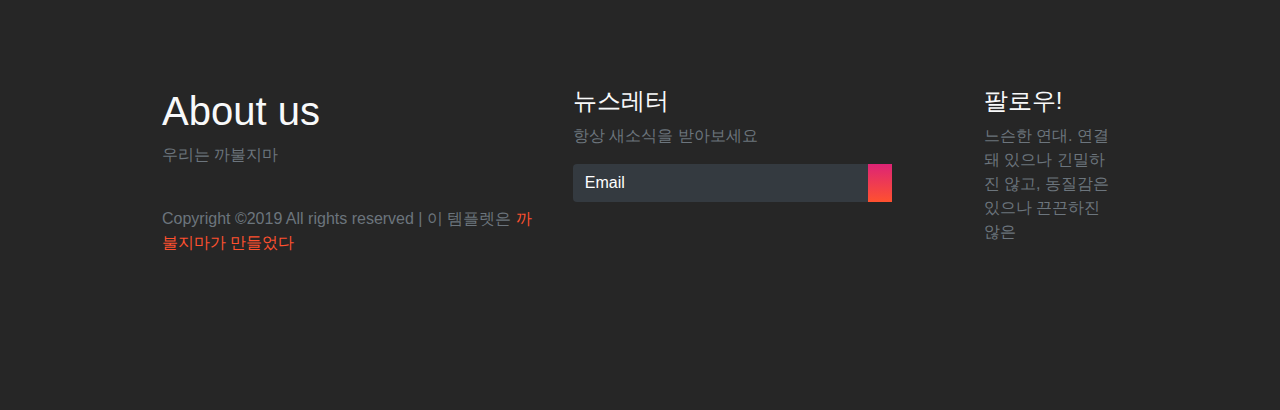
==== commit f09392fd: "update index.html" ====
--- a/index.html
+++ b/index.html
@@ -63,7 +63,7 @@
             <div class="row">
                 <div class="col-md-7 col-sm-12">
                     <h6>BOM0410</h6>
-                    <h1>EXCITING ADVENTURE</h1>
+                    <h1>EXCITING ADVENTURE!</h1>
                     <P>
                         Lorem ipsum dolor sit amet consectetur adipisicing elit. Enim rerum, optio necessitatibus
                         laborum aut, reiciendis minus accusamus quod aperiam tenetur doloribus sequi adipisci? Itaque
@@ -294,7 +294,7 @@
                     <!-- Card 4 -->
                     <div class="card mr-2 d-inline-block shadow-lg">
                         <div class="card-img-top">
-                            <img src=/assets/UI-face-4.jpg" alt="Member" class="img-fluid border-radius p-4">
+                            <img src="/assets/UI-face-4.jpg" alt="Member" class="img-fluid border-radius p-4">
                         </div>
                         <div class="card-body">
                             <h3 class="card-title">로또 당첨자</h3>
